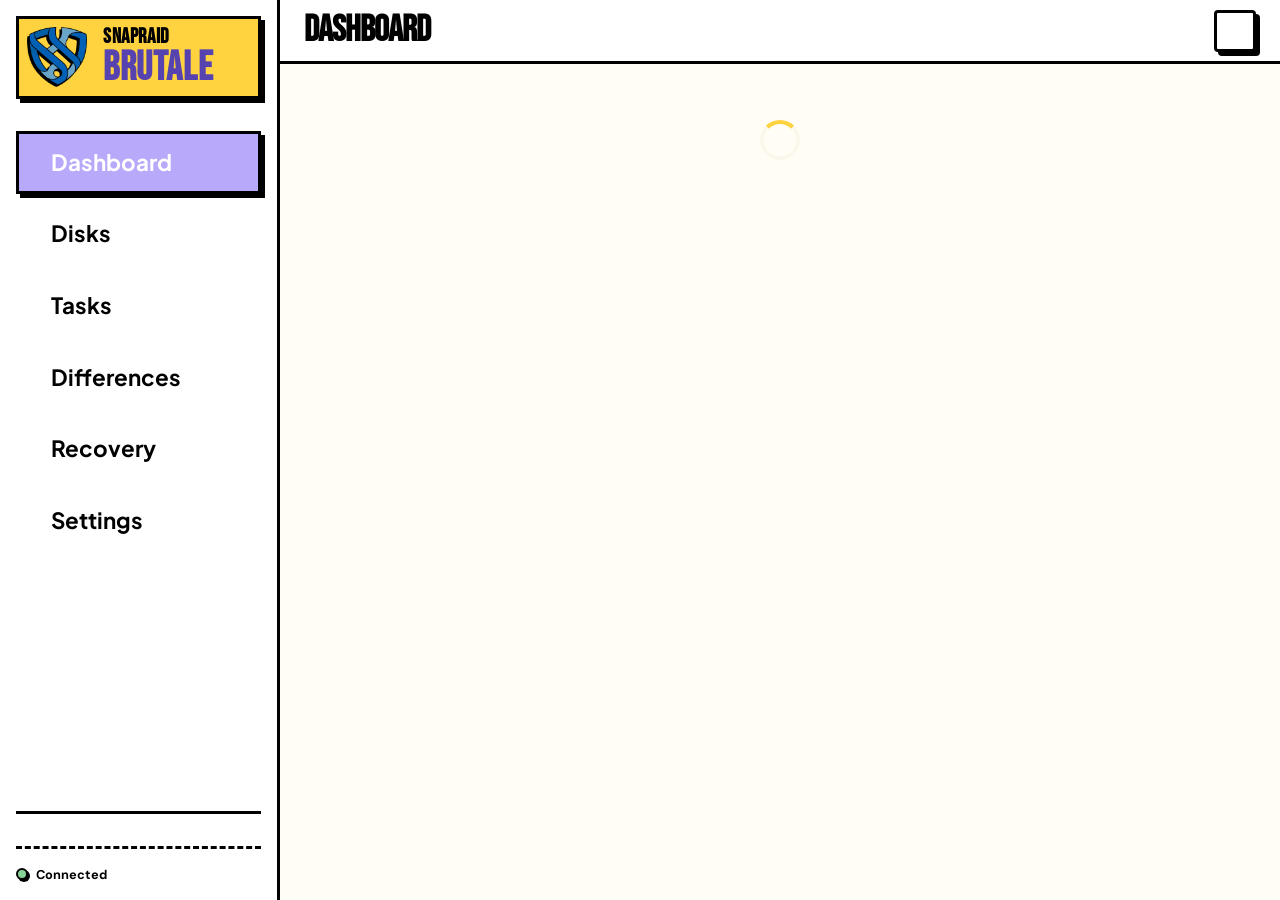
==== brutale/index.html @ d0d74ee8 "Add new Neo-Brutalist WebUI" ====
<!DOCTYPE html>
<html lang="en">

<head>
    <meta charset="UTF-8">
    <meta name="viewport" content="width=device-width, initial-scale=1.0">
    <title>SnapRAID Brutale</title>
    <link rel="stylesheet" href="css/style.css">
    <link rel="apple-touch-icon" sizes="180x180" href="/image/apple-touch-icon.png">
    <link rel="icon" type="image/png" sizes="32x32" href="/image/favicon-32x32.png">
    <link rel="icon" type="image/png" sizes="16x16" href="/image/favicon-16x16.png">
    <link rel="manifest" href="/site.webmanifest">
    <script>
        // Apply theme early to prevent flash
        document.documentElement.dataset.theme = localStorage.getItem('theme') || 'light';
    </script>
</head>

<body>
    <div class="app-container">
        <!-- Sidebar Navigation -->
        <aside class="sidebar" id="sidebar">
            <a class="brand" href="https://www.snapraid.it" target="_blank" rel="noopener noreferrer">
                <!-- <div class="logo-icon" id="icon-logo"></div> -->
                <image class="logo-icon" src="image/android-chrome-192x192.png" with="60" height="60"/>
                <div class="brand-text">
                    <h1><span>SnapRAID</span><br><span class="brand-sub">Brutale</span></h1>
                </div>
            </a>

            <nav class="nav-links">
                <a href="#/" class="nav-item active" data-link>
                    <span class="icon" id="icon-dashboard"></span> Dashboard
                </a>
                <a href="#/disks" class="nav-item" data-link>
                    <span class="icon" id="icon-harddrive"></span> Disks
                </a>
                <a href="#/tasks" class="nav-item" data-link>
                    <span class="icon" id="icon-activity"></span> Tasks
                </a>
                <a href="#/diff" class="nav-item" data-link>
                    <span class="icon" id="icon-check"></span> Differences
                </a>
                <a href="#/recovery" class="nav-item" data-link>
                    <span class="icon" id="icon-shield"></span> Recovery
                </a>
                <a href="#/settings" class="nav-item" data-link>
                    <span class="icon" id="icon-settings"></span> Settings
                </a>
            </nav>

            <div class="sidebar-footer">
                <div id="sidebar-status" class="sidebar-status">
                    <!-- Dynamic Status -->
                </div>
                <div class="connection-status">
                    <span class="pulse-dot"></span>
                    <span id="connection-text">Connected</span>
                </div>
            </div>
        </aside>

        <!-- Main Content Area -->
        <main class="main-content">
            <!-- Mobile Header -->
            <header class="top-bar">
                <div class="flex items-center gap-4">
                    <button id="mobile-menu-btn" class="icon-btn mobile-only">
                        <span class="icon" id="icon-menu"></span>
                    </button>
                    <h1 id="page-title">Dashboard</h1>
                </div>
                <div class="flex items-center gap-2">
                    <div class="header-actions" id="header-actions">
                        <!-- Dynamic Action Buttons injected here -->
                    </div>
                    <button id="theme-toggle" class="btn btn-secondary btn-icon" data-tooltip="Toggle Theme">
                        <span class="icon" id="icon-theme"></span>
                    </button>
                </div>
            </header>
            
            <div id="global-alerts" class="global-alerts"></div>

            <!-- View Container -->
            <div id="view-container" class="view-container">
                <!-- Views are injected here by JS -->
                <div class="loading-spinner"></div>
            </div>
        </main>
    </div>

    <!-- Toast Notification Container -->
    <div id="toast-container"></div>

    <!-- Scripts -->
    <script type="module" src="js/app.js"></script>
</body>

</html>
---- brutale/css/style.css ----
/* SPDX-License-Identifier: GPL-3.0-or-later */
/* Copyright (C) 2026 Andrea Mazzoleni */

/* --- Fonts --- */
@font-face {
    font-family: 'Bebas Neue';
    src: url('fonts/BebasNeue-Regular.woff2') format('woff2');
    font-weight: 400;
    font-style: normal;
    font-display: swap;
}

@font-face {
    font-family: 'Plus Jakarta Sans';
    src: url('fonts/PlusJakartaSans-Bold.woff2') format('woff2');
    font-weight: 700;
    font-style: normal;
    font-display: swap;
}

@font-face {
    font-family: 'DM Sans';
    src: url('fonts/DMSans-Regular.woff2') format('woff2');
    font-weight: 400;
    font-style: normal;
    font-display: swap;
}

@font-face {
    font-family: 'DM Sans';
    src: url('fonts/DMSans-Medium.woff2') format('woff2');
    font-weight: 500;
    font-style: normal;
    font-display: swap;
}

@font-face {
    font-family: 'DM Sans';
    src: url('fonts/DMSans-Bold.woff2') format('woff2');
    font-weight: 700;
    font-style: normal;
    font-display: swap;
}

@font-face {
    font-family: 'JetBrains Mono';
    src: url('fonts/JetBrainsMono-Regular.woff2') format('woff2');
    font-weight: 400;
    font-style: normal;
    font-display: swap;
}

@font-face {
    font-family: 'JetBrains Mono';
    src: url('fonts/JetBrainsMono-Bold.woff2') format('woff2');
    font-weight: 700;
    font-style: normal;
    font-display: swap;
}

/* --- Variables & Theme (Neo-Brutalism Style) --- */
:root {
    /* Bold Neubrutalist Color Palette */
    --c-neo-yellow: #FFD23F;    /* Bold Yellow */
    --c-neo-purple: #B8A9FA;    /* Lavender */
    --c-neo-orange: #FFA552;    /* Orange */
    --c-neo-cyan: #74B9FF;      /* Sky Blue */
    --c-neo-green: #88D498;     /* Soft Green */
    --c-neo-pink: #FF6B6B;      /* Coral Pink */
    --c-black: #000000;         /* Black */
    --c-white: #FFFFFF;         /* White */
    
    /* Theme Colors - Light Mode Default */
    --bg-main: #FFFDF5;         /* Off-White */
    --bg-sub: #FAF7ED;          /* Slightly deeper off-white/cream for layouts/sidebar */
    --bg-card: #FFFFFF;         /* Pure White card backgrounds for high contrast */
    --bg-card-hover: var(--c-neo-yellow);
    --border: var(--c-black);
    --border-subtle: 3px solid var(--c-black);
    
    --text-primary: var(--c-black);
    --text-secondary: #2D2D2D;
    --accent-glow: var(--c-neo-yellow);
    --brand-primary: var(--c-black);
    --brand-secondary: #5643B0;
    --btn-primary: var(--c-neo-yellow);
    --btn-secondary: var(--c-neo-purple);
    --btn-danger: var(--c-neo-pink); /* Use Coral Pink for danger buttons */
    
    --smart-clickable-hover: var(--c-neo-yellow);
    --text-grey: #555555;
    --text-sky: #0277BD; /* More readable shade of Sky Blue for text */
    --text-emerald: #1E824C; /* More readable shade of Soft Green for text */
    --log-window-background: #FFFFFF;
    --log-window-text: var(--c-black);
    --status-next: #3D3D3D;
    --progress-container-background: #FFFFFF;
    --slider-background: var(--c-black);
    --table-row-hover: var(--c-neo-yellow);
    --table-row-alt: rgba(0, 0, 0, 0.03);
    
    /* Hard Shadows */
    --shadow-hard: 4px 4px 0px 0px var(--c-black);
    --shadow-hard-lg: 8px 8px 0px 0px var(--c-black);
    --shadow-hard-hover: 6px 6px 0px 0px var(--c-black);
    --shadow-hard-active: 2px 2px 0px 0px var(--c-black);

    /* Spacing */
    --gap-sm: 0.5rem;
    --gap-md: 1rem;
    --gap-lg: 1.5rem;

    /* Borders */
    --radius-md: 4px;
    --radius-lg: 4px;
}

[data-theme="dark"] {
    --bg-main: #121212;
    --bg-sub: #1A1A1A;
    --bg-card: #1F1F1F;
    --bg-card-hover: var(--c-neo-purple);
    --border: var(--c-white);
    --border-subtle: 3px solid var(--c-white);
    
    --text-primary: var(--c-white);
    --text-secondary: #CCCCCC;
    --accent-glow: var(--c-neo-purple);
    --brand-primary: var(--c-black);
    --brand-secondary: #5643B0;
    --btn-primary: var(--c-neo-yellow);
    --btn-secondary: var(--c-neo-purple);
    --btn-danger: var(--c-neo-orange);
    
    --smart-clickable-hover: var(--c-neo-purple);
    --text-grey: #AAAAAA;
    --text-sky: var(--c-neo-cyan);
    --text-emerald: var(--c-neo-green);
    --log-window-background: #121212;
    --log-window-text: var(--c-white);
    --status-next: #BBBBBB;
    --progress-container-background: #1F1F1F;
    --slider-background: var(--c-white);
    --table-row-hover: var(--c-neo-purple);
    --table-row-alt: rgba(255, 255, 255, 0.03);
    
    /* Hard Shadows */
    --shadow-hard: 4px 4px 0px 0px var(--c-white);
    --shadow-hard-lg: 8px 8px 0px 0px var(--c-white);
    --shadow-hard-hover: 6px 6px 0px 0px var(--c-white);
    --shadow-hard-active: 2px 2px 0px 0px var(--c-white);
}

/* --- Resetp & Base --- */
* {
    box-sizing: border-box;
    margin: 0;
    padding: 0;
}

body {
    font-family: 'DM Sans', -apple-system, BlinkMacSystemFont, "Segoe UI", Roboto, sans-serif;
    background-color: var(--bg-main);
    color: var(--text-primary);
    line-height: 1.5;
    height: 100vh;
    overflow: hidden;
}

h1, h2, h3, h4, h5, h6 {
    font-family: 'Bebas Neue', sans-serif;
    text-transform: uppercase;
    letter-spacing: 0.03em;
    font-weight: 400;
}

.badge, .btn, .nav-item, .version-tag, .smart-clickable {
    font-family: 'Plus Jakarta Sans', sans-serif;
    font-weight: 700;
}

.log-window, .restricted-banner code, .font-mono, code, pre, kbd, samp {
    font-family: 'JetBrains Mono', monospace !important;
}

/* --- Layout --- */
.app-container {
    display: flex;
    height: 100vh;
}

/* Sidebar */
.sidebar {
    width: 280px;
    background-color: var(--bg-card);
    border-right: 3px solid var(--border);
    display: flex;
    flex-direction: column;
    padding: var(--gap-md);
    transition: transform 0.3s ease;
    z-index: 50;
}

.brand {
    display: flex;
    align-items: center;
    gap: var(--gap-md);
    margin-bottom: 2rem;
    padding: 0.5rem;
    text-decoration: none;
    background: var(--btn-primary);
    border: 3px solid var(--border);
    box-shadow: var(--shadow-hard);
    color: var(--text-primary);
}

.brand:hover {
    transform: translate(-2px, -2px);
    box-shadow: var(--shadow-hard-hover);
}

.brand:active {
    transform: translate(2px, 2px);
    box-shadow: var(--shadow-hard-active);
}

.brand:hover .logo-icon {
    transform: rotate(-10deg);
}

.logo-icon {
    width: 60px;
    height: 60px;
    display: flex;
    align-items: center;
    justify-content: center;
    transition: transform 0.2s ease;
}

.brand-text h1 {
    font-size: 1.3rem;
    font-weight: 1000;
    line-height: 1.0;
    color: var(--brand-primary);
}

.brand-sub {
    font-size: 2.5rem;
    font-weight: 1000;
    line-height: 1.0;
    color: var(--brand-secondary);
}

.version-tag {
    font-size: 0.75rem;
    color: var(--text-secondary);
    font-family: 'JetBrains Mono', monospace;
    font-weight: bold;
}

.nav-links {
    display: flex;
    flex-direction: column;
    gap: 0.5rem;
    flex: 1;
}

.nav-item {
    display: flex;
    align-items: center;
    gap: var(--gap-md);
    padding: 0.75rem 1rem;
    color: var(--text-primary);
    text-decoration: none;
    border: 3px solid transparent;
    font-weight: 700;
    font-size: 1.4rem;
    transition: all 0.1s;
}

.nav-item:hover {
    background-color: var(--c-neo-yellow);
    border: 3px solid var(--border);
    box-shadow: var(--shadow-hard);
    color: var(--c-black);
}

.nav-item.active {
    background-color: var(--c-neo-purple);
    border: 3px solid var(--border);
    box-shadow: var(--shadow-hard);
    color: var(--c-white);
}

.nav-item .icon svg {
    width: 20px;
    height: 20px;
    fill: currentColor;
    align-items: center;
    margin-top: 0.4rem;
}

.sidebar-status {
    margin-bottom: var(--gap-md);
    padding-bottom: var(--gap-md);
    border-bottom: 3px dashed var(--border);
}

.status-title {
    font-size: 0.75rem;
    font-weight: 700;
    color: var(--text-secondary);
    text-transform: uppercase;
    margin-bottom: 0.25rem;
    display: flex;
    justify-content: space-between;
}

.status-command {
    color: var(--c-neo-orange);
    font-weight: bold;
}

.status-meta {
    font-size: 0.7rem;
    color: var(--text-secondary);
    margin-top: 0.25rem;
    display: flex;
    justify-content: space-between;
}

.status-icon {
    display: inline-flex;
    align-items: center;
    margin-right: 0.5rem;
    color: var(--text-primary);
}

.status-icon svg {
    width: 14px;
    height: 14px;
    fill: currentColor;
}

.status-separator {
    display: inline-flex;
    align-items: center;
    margin: 0 0.25rem;
    color: var(--border);
}

.status-separator svg {
    width: 12px;
    height: 12px;
    fill: currentColor;
}

.status-next {
    color: var(--status-next);
    font-weight: bold;
}

.icon-spin {
    animation: spin 2s linear infinite;
}

.sidebar-footer {
    padding-top: var(--gap-md);
    border-top: 3px solid var(--border);
}

.connection-status {
    display: flex;
    align-items: center;
    gap: 0.5rem;
    font-size: 0.8rem;
    color: var(--text-primary);
    font-weight: bold;
}

.pulse-dot {
    width: 12px;
    height: 12px;
    background-color: var(--c-neo-green);
    border: 2px solid var(--border);
    border-radius: 50%;
    box-shadow: 2px 2px 0px 0px var(--border);
}

.pulse-dot.disconnected {
    background-color: var(--c-neo-orange);
}

/* Main Content */
.main-content {
    flex: 1;
    display: flex;
    flex-direction: column;
    overflow: hidden;
    position: relative;
}

.top-bar {
    height: 64px;
    padding: 0 var(--gap-lg);
    display: flex;
    align-items: center;
    justify-content: space-between;
    background: var(--bg-card);
    border-bottom: 3px solid var(--border);
    z-index: 40;
}

#page-title {
    font-size: 2.3rem;
    font-weight: 700;
    text-transform: uppercase;
    letter-spacing: -1px;
}

.header-actions {
    display: flex;
    gap: var(--gap-md);
    align-items: center;
}

.view-container {
    padding: var(--gap-lg);
    overflow-y: auto;
    flex: 1;
    padding-bottom: 80px;
}

/* --- Components --- */

/* Cards */
.card {
    background-color: var(--bg-card);
    border: 3px solid var(--border);
    border-radius: var(--radius-lg);
    padding: var(--gap-lg);
    overflow: visible;
    box-shadow: var(--shadow-hard);
    transition: transform 0.1s, box-shadow 0.1s;
}

.card:hover {
    transform: translate(-2px, -2px);
    box-shadow: var(--shadow-hard-hover);
}

.card-border-blue {
    border-left: 10px solid var(--c-neo-cyan) !important;
}

.card-border-purple {
    border-left: 10px solid var(--c-neo-purple) !important;
}

.card-border-grey {
    border-left: 10px solid var(--text-grey) !important;
}

.card-disk {
    max-width: 400px;
}

.card-disk h4 {
    font-size: 1.4rem !important;
}

.card.glow {
    border-color: var(--c-neo-yellow);
    box-shadow: var(--shadow-hard-lg);
}

/* Grid */
.grid-1 {
    display: grid;
    grid-template-columns: repeat(auto-fit, minmax(300px, 1fr));
    gap: var(--gap-lg);
    margin-bottom: var(--gap-lg);
}

.grid-2 {
    display: grid;
    grid-template-columns: repeat(auto-fit, minmax(300px, 1fr));
    gap: var(--gap-lg);
    margin-bottom: var(--gap-lg);
}

.grid-span-2 {
    grid-column: span 2;
}

.grid-3 {
    display: grid;
    grid-template-columns: repeat(auto-fit, minmax(250px, 1fr));
    gap: var(--gap-lg);
    margin-bottom: var(--gap-lg);
}

.grid-4 {
    display: grid;
    grid-template-columns: repeat(auto-fit, minmax(200px, 1fr));
    gap: var(--gap-lg);
    margin-bottom: var(--gap-lg);
}

.grid-fill-2 {
    display: grid;
    grid-template-columns: repeat(auto-fill, minmax(300px, 400px));
    gap: var(--gap-lg);
}

.grid-fill-3 {
    display: grid;
    grid-template-columns: repeat(auto-fill, minmax(250px, 300px));
    gap: var(--gap-lg);
}

.grid-fill-4 {
    display: grid;
    grid-template-columns: repeat(auto-fill, minmax(200px, 250px));
    gap: var(--gap-lg);
}

/* Buttons */
.btn {
    padding: 0.6rem 1.2rem;
    border-radius: var(--radius-md);
    border: 3px solid var(--border);
    font-weight: 700;
    cursor: pointer;
    transition: transform 0.1s, box-shadow 0.1s;
    font-size: 0.9rem;
    position: relative;
    box-shadow: var(--shadow-hard);
    text-transform: uppercase;
    letter-spacing: 0.5px;
}

.btn:hover {
    transform: translate(-2px, -2px);
    box-shadow: var(--shadow-hard-hover);
    filter: none;
}

.btn:active {
    transform: translate(2px, 2px);
    box-shadow: var(--shadow-hard-active);
    filter: none;
}

.btn-primary {
    background-color: var(--btn-primary);
    color: var(--c-black);
}

.btn-secondary {
    background-color: var(--bg-card);
    color: var(--text-primary);
}

.btn-danger {
    background-color: var(--btn-danger);
    color: var(--c-white);
}

.btn-amber {
    background-color: var(--c-neo-yellow);
    color: var(--c-black);
}

.btn-disabled {
    background-color: var(--bg-sub);
    color: var(--text-grey);
    cursor: not-allowed;
    opacity: 0.6;
    pointer-events: none;
    border: 3px solid var(--border);
    box-shadow: none;
    transform: none !important;
}

.btn-icon {
    display: inline-flex;
    align-items: center;
    justify-content: center;
    padding: 0.5rem;
    width: 42px;
    height: 42px;
}

.btn-icon svg {
    width: 22px;
    height: 22px;
    fill: currentColor;
}

.btn-sm {
    padding: 0.35rem 0.85rem;
    font-size: 0.8rem;
    border-width: 2px;
}

.btn-xs {
    padding: 0.2rem 0.5rem;
    font-size: 0.7rem;
    border-width: 2px;
}

.icon-btn {
    background: none;
    border: 3px solid transparent;
    color: var(--text-primary);
    cursor: pointer;
    display: inline-flex;
    align-items: center;
    justify-content: center;
    padding: 4px;
}

.icon-btn:hover {
    border-color: var(--border);
    background: var(--c-neo-yellow);
    box-shadow: 2px 2px 0px var(--border);
}

.icon-btn svg {
    width: 24px;
    height: 24px;
    fill: currentColor;
}

/* Floating JavaScript Tooltip */
.tooltip-floating {
    position: fixed;
    background-color: var(--c-neo-yellow);
    color: var(--c-black);
    padding: 0.6rem 0.9rem;
    border: 3px solid var(--border);
    border-radius: var(--radius-md);
    font-size: 0.85rem;
    font-weight: 700;
    line-height: 1.4;
    max-width: 350px;
    z-index: 1000;
    box-shadow: var(--shadow-hard);
    pointer-events: none;
    opacity: 0;
    transition: opacity 0.15s ease;
}

.tooltip-floating.active {
    opacity: 1;
}

/* Badges */
.badge {
    display: inline-flex;
    padding: 0.35rem 0.65rem;
    border: 2px solid var(--border);
    border-radius: 4px;
    font-size: 0.75rem;
    font-weight: 700;
    text-transform: uppercase;
    text-align: center;
    justify-content: center;
    line-height: 1.2;
    box-shadow: 2px 2px 0px var(--border);
}

a.badge {
    text-decoration: none;
    transition: transform 0.1s, box-shadow 0.1s;
}

a.badge:hover {
    transform: translate(-1px, -1px);
    box-shadow: 3px 3px 0px var(--border);
    filter: none;
}

.badge-green {
    background: var(--c-neo-green);
    color: var(--c-black);
}

.badge-red {
    background: var(--c-neo-pink);
    color: var(--c-white);
}

.badge-yellow {
    background: var(--c-neo-orange);
    color: var(--c-white);
}

.badge-blue {
    background: var(--c-neo-cyan);
    color: var(--c-black);
}

.badge-purple {
    background: var(--c-neo-purple);
    color: var(--c-white);
}

.badge-grey {
    background: var(--bg-sub);
    color: var(--text-primary);
}

.badge-active-cyan {
    background: var(--c-neo-cyan);
    color: var(--c-black);
    animation: pulse-soft 2s infinite;
}

.badge-active-yellow {
    background: var(--c-neo-yellow);
    color: var(--c-black);
    animation: pulse-soft 2s infinite;
}

.badge-active-red {
    background: var(--c-neo-pink);
    color: var(--c-white);
    animation: pulse-soft 2s infinite;
}

@keyframes pulse-soft {
    0%, 100% {
        opacity: 1;
        transform: scale(1);
    }
    50% {
        opacity: 0.85;
        transform: scale(0.95);
    }
}

/* Progress Bar */
.progress-container {
    height: 16px;
    background-color: var(--progress-container-background);
    border: 3px solid var(--border);
    border-radius: var(--radius-md);
    overflow: hidden;
    margin: 0.5rem 0;
    box-shadow: 2px 2px 0px var(--border);
}

.progress-container.system-progress {
    height: 10px;
    margin: 0;
}

.progress-bar {
    height: 100%;
    background: var(--c-neo-cyan);
    border-right: 2px solid var(--border);
    transition: width 0.3s ease;
}

/* Logs */
.log-window {
    background-color: var(--log-window-background);
    border: 3px solid var(--border);
    border-radius: var(--radius-md);
    padding: 1rem;
    font-family: monospace;
    font-size: 0.85rem;
    height: 250px;
    overflow-y: auto;
    color: var(--log-window-text);
    box-shadow: var(--shadow-hard);
}

.log-line {
    margin-bottom: 4px;
    font-weight: 500;
}

.log-error {
    color: var(--c-neo-orange);
    font-weight: 700;
}

/* Forms */
.form-group {
    margin-bottom: 1.2rem;
}

.form-group label {
    display: block;
    margin-bottom: 0.3rem;
    font-size: 0.95rem;
    color: var(--text-primary);
    font-weight: 700;
    text-transform: uppercase;
}

.form-control {
    width: 100%;
    padding: 0.75rem;
    background-color: var(--bg-card);
    border: 3px solid var(--border);
    border-radius: var(--radius-md);
    color: var(--text-primary);
    font-family: inherit;
    font-weight: 500;
    box-shadow: 2px 2px 0px var(--border);
    transition: transform 0.1s, box-shadow 0.1s;
}

.form-control:focus {
    outline: none;
    transform: translate(-1px, -1px);
    box-shadow: 3px 3px 0px var(--border);
    background-color: var(--bg-sub);
}

.form-row {
    display: flex;
    gap: 1rem;
}

.form-row>* {
    flex: 1;
}

.form-group.disabled-control {
    opacity: 0.4;
    cursor: not-allowed;
}

.form-group.disabled-control input,
.form-group.disabled-control select {
    cursor: not-allowed;
    box-shadow: none;
}

.restricted-banner {
    grid-column: span 2;
    background: var(--c-neo-cyan);
    border: 3px solid var(--border);
    border-radius: var(--radius-lg);
    padding: var(--gap-lg);
    margin-bottom: var(--gap-lg);
    color: var(--c-black);
    box-shadow: var(--shadow-hard);
}

.restricted-banner-title {
    font-weight: 700;
    font-size: 1.1rem;
    color: var(--c-black);
    margin-bottom: 0.5rem;
    display: flex;
    align-items: center;
    gap: 0.5rem;
    text-transform: uppercase;
}

.restricted-banner code {
    font-family: monospace;
    font-size: 0.9em;
    color: var(--c-black);
    background: rgba(255, 255, 255, 0.65);
    border: 2px solid var(--border);
    padding: 0.1rem 0.3rem;
    border-radius: 4px;
}

.global-alerts {
    padding: var(--gap-lg) var(--gap-lg) 0 var(--gap-lg);
}

.global-alerts:empty {
    display: none;
}

.health-banner {
    border: 3px solid var(--border);
    border-radius: var(--radius-lg);
    padding: var(--gap-lg);
    margin-bottom: var(--gap-sm);
    color: var(--c-black);
    box-shadow: var(--shadow-hard);
    font-weight: 500;
}

.health-banner.pending {
    background: var(--c-neo-cyan);
}

.health-banner.prefail {
    background: var(--c-neo-yellow);
}

.health-banner.failing {
    background: var(--c-neo-orange);
    color: var(--c-white);
}

.health-banner.failing .health-banner-reason,
.health-banner.failing .health-banner-title {
    color: var(--c-white);
}

.health-banner.corrupt {
    background: var(--c-neo-purple);
    color: var(--c-white);
}

.health-banner.corrupt .health-banner-reason,
.health-banner.corrupt .health-banner-title {
    color: var(--c-white);
}

.health-banner-title {
    font-weight: 800;
    font-size: 1.1rem;
    color: var(--c-black);
    margin-bottom: 0.5rem;
    display: flex;
    align-items: center;
    gap: 0.5rem;
    text-transform: uppercase;
}

.health-banner-reason {
    font-weight: 700;
    color: var(--c-black);
    margin-top: 0.25rem;
}

/* Table */
.data-table {
    width: 100%;
    border-collapse: collapse;
    background: var(--bg-card);
    border: 3px solid var(--border);
    box-shadow: var(--shadow-hard);
}

.data-table th {
    text-align: left;
    padding: 1rem;
    border-bottom: 3px solid var(--border);
    color: var(--text-primary);
    font-size: 0.9rem;
    font-weight: 800;
    text-transform: uppercase;
    background: var(--bg-sub);
}

.data-table td {
    padding: 1rem;
    border-bottom: 2px solid var(--border);
    font-size: 0.9rem;
    font-weight: 500;
}

.data-table.dense th,
.data-table.dense td {
    padding: 0.6rem 0.85rem;
}

.data-table.dense th,
.data-table.v-dense th {
    font-size: 0.8rem;
    background-color: var(--bg-sub);
}

.data-table.v-dense th,
.data-table.v-dense td {
    padding: 0.3rem 0.6rem;
    font-size: 0.8rem;
}

.data-table.dense td,
.data-table.v-dense td {
    vertical-align: middle;
}

.data-table.dense tr:nth-child(even),
.data-table.v-dense tr:nth-child(even) {
    background-color: var(--table-row-alt);
}

.history-table tr:nth-child(4n+3),
.history-table tr:nth-child(4n+4) {
    background-color: var(--table-row-alt);
}

.task-history-log {
    background-color: var(--bg-sub);
    margin: 0.5rem;
    padding: 0.5rem;
    border: 2px solid var(--border);
}

.data-table tr:hover {
    background-color: var(--table-row-hover) !important;
    color: var(--c-black) !important;
}

.data-table tr:hover td {
    color: var(--c-black) !important;
}

.data-table.dense .badge {
    padding: 0.2rem 0.5rem;
    font-size: 0.7rem;
}

.modal-body h4 {
    margin-top: 0.75rem;
    margin-bottom: 0.35rem;
    text-transform: uppercase;
}

.modal-body .data-table.v-dense th:first-child,
.modal-body .data-table.v-dense td:first-child {
    width: 250px;
    max-width: 250px;
}

@media (max-width: 480px) {
    .modal-body .data-table.v-dense th:first-child,
    .modal-body .data-table.v-dense td:first-child {
        width: 120px;
    }
}

.overflow-x-auto {
    overflow-x: auto;
}

/* Temperature / Sparklines */
.flex-1 {
    flex: 1;
}

.flex-shrink-0 {
    flex-shrink: 0;
}

.whitespace-nowrap {
    white-space: nowrap;
}

.h-full {
    height: 100%;
}

.min-w-0 {
    min-width: 0;
}

.temp-sparkline {
    display: block;
}

.temp-sparkline-row {
    height: 55px;
}

.temp-sparkline-container {
    border: 3px solid var(--border);
    border-radius: var(--radius-md);
    background: var(--bg-sub);
    width: 100%;
    box-shadow: 2px 2px 0px var(--border);
}

.scrub-history-container {
    border: 3px solid var(--border);
    border-radius: var(--radius-md);
    background: var(--bg-sub);
    height: 150px;
    width: 100%;
    box-shadow: var(--shadow-hard);
}

/* Property List */
.property-list {
    display: flex;
    flex-direction: column;
    gap: 0.75rem;
    border-top: 3px solid var(--border);
    border-bottom: 3px solid var(--border);
    padding: 1.25rem 0;
    margin: 1.5rem 0;
}

.property-row {
    display: flex;
    align-items: center;
    gap: 1rem;
}

.property-label {
    color: var(--text-secondary);
    font-size: 0.8rem;
    font-weight: 800;
    text-transform: uppercase;
    width: 100px;
    flex-shrink: 0;
}

.property-value {
    font-size: 1.15rem;
    font-weight: 700;
    word-break: break-all;
    flex: 1;
    min-width: 0;
}

.w-50 { width: 50px; }
.w-60 { width: 60px; }
.w-80 { width: 80px; }
.w-100 { width: 100px; }
.p-0 { padding: 0 !important; }

/* Utility Typography */
.text-xs { font-size: 0.75rem; }
.text-sm { font-size: 0.875rem; }
.text-lg { font-size: 1.125rem; }
.text-xl { font-size: 1.25rem; }
.text-2xl { font-size: 1.5rem; }
.font-bold { font-weight: 700; }
.font-mono { font-family: monospace; font-weight: bold; }

.whitespace-pre-wrap {
    white-space: pre-wrap;
}

.text-sky { color: var(--text-sky); }
.text-emerald { color: var(--text-emerald); }
.text-purple { color: var(--c-neo-purple); }
.text-grey { color: var(--text-grey); }
.text-red { color: var(--c-neo-pink); }
.text-yellow { color: var(--c-neo-orange); }
.text-amber { color: var(--c-neo-orange); }
.text-muted { color: var(--text-secondary); }

.flex { display: flex; }
.flex-wrap { flex-wrap: wrap; }
.items-center { align-items: center; }
.justify-between { justify-content: space-between; }
.gap-2 { gap: 0.5rem; }
.gap-4 { gap: 1rem; }
.gap-8 { gap: 2rem; }

.mt-1 { margin-top: 0.25rem; }
.mt-2 { margin-top: 0.5rem; }
.mt-3 { margin-top: 0.75rem; }
.mt-4 { margin-top: 1.0rem; }
.mt-6 { margin-top: 1.5rem; }
.mr-1 { margin-right: 0.25rem; }
.ml-2 { margin-left: 0.5rem; }
.mb-1 { margin-bottom: 0.25rem; }
.mb-2 { margin-bottom: 0.5rem; }
.mb-3 { margin-bottom: 0.75rem; }
.mb-4 { margin-bottom: 1rem; }
.mb-6 { margin-bottom: 1.5rem; }
.mb-8 { margin-bottom: 2rem; }
.mb-12 { margin-bottom: 3rem; }

/* Mobile Responsive */
@media (max-width: 768px) {
    .sidebar {
        position: fixed;
        height: 100%;
        transform: translateX(-100%);
        width: 80%;
        border-right: 3px solid var(--border);
        box-shadow: var(--shadow-hard-lg);
    }

    .sidebar.open {
        transform: translateX(0);
    }

    .mobile-only {
        display: block;
    }
}

@media (min-width: 769px) {
    .mobile-only {
        display: none;
    }
}

.hidden {
    display: none !important;
}

.truncate {
    overflow: hidden;
    text-overflow: ellipsis;
    white-space: nowrap;
}

/* Loading */
.loading-spinner {
    border: 4px solid var(--bg-sub);
    border-top: 4px solid var(--c-neo-yellow);
    border-radius: 50%;
    width: 40px;
    height: 40px;
    animation: spin 1s linear infinite;
    margin: 2rem auto;
}

@keyframes spin {
    0% { transform: rotate(0deg); }
    100% { transform: rotate(360deg); }
}

/* Toast */
#toast-container {
    position: fixed;
    bottom: 20px;
    right: 20px;
    z-index: 100;
    display: flex;
    flex-direction: column;
    gap: 10px;
}

.toast {
    border: 3px solid var(--border);
    padding: 1rem;
    border-radius: var(--radius-md);
    box-shadow: var(--shadow-hard);
    animation: slideIn 0.3s;
    font-weight: bold;
}

.toast svg {
    width: 20px;
    height: 20px;
    fill: currentColor;
    flex-shrink: 0;
}

.toast svg[stroke] {
    fill: none;
    stroke: currentColor;
}

.toast-icon {
    width: 20px;
    height: 20px;
    flex-shrink: 0;
    display: flex;
    align-items: center;
    justify-content: center;
}

.toast-error {
    border-color: var(--border);
    background: var(--c-neo-pink) !important;
    color: var(--c-white);
}

.toast-warning {
    border-color: var(--border);
    background: var(--c-neo-orange) !important;
    color: var(--c-white);
}

.toast-success {
    border-color: var(--border);
    background: var(--c-neo-green) !important;
    color: var(--c-black);
}

.toast-info {
    border-color: var(--border);
    background: var(--c-neo-cyan) !important;
    color: var(--c-black);
}

@keyframes slideIn {
    from { transform: translateX(100%); }
    to { transform: translateX(0); }
}

/* Modal */
.modal-overlay {
    position: fixed;
    top: 0;
    left: 0;
    width: 100%;
    height: 100%;
    background-color: rgba(0, 0, 0, 0.6);
    backdrop-filter: blur(4px);
    display: flex;
    align-items: center;
    justify-content: center;
    z-index: 1000;
    opacity: 0;
    pointer-events: none;
    transition: opacity 0.2s ease;
}

.modal-overlay.active {
    opacity: 1;
    pointer-events: auto;
}

.modal-container {
    background-color: var(--bg-card);
    border: 3px solid var(--border);
    border-radius: var(--radius-lg);
    width: 90%;
    max-width: 450px;
    max-height: 90vh;
    display: flex;
    flex-direction: column;
    padding: var(--gap-lg);
    box-shadow: var(--shadow-hard-lg);
    transform: translateY(20px);
    transition: transform 0.2s ease;
}

.modal-overlay.active .modal-container {
    transform: translateY(0);
}

.modal-title {
    font-size: 1.4rem;
    font-weight: 800;
    color: var(--text-primary);
    margin-bottom: var(--gap-md);
    text-transform: uppercase;
    border-bottom: 2px solid var(--border);
    padding-bottom: 0.5rem;
}

.modal-body {
    font-size: 0.95rem;
    color: var(--text-primary);
    margin-bottom: var(--gap-lg);
    line-height: 1.6;
    overflow-y: auto;
    flex: 1;
}

.modal-actions {
    display: flex;
    justify-content: flex-end;
    gap: var(--gap-md);
}

@media (max-width: 480px) {
    #page-title {
        max-width: 100px;
    }

    .modal-actions {
        flex-direction: column;
    }

    .modal-actions .btn {
        width: 100%;
    }
}

.smart-clickable {
    cursor: pointer;
    display: inline-block;
    transition: transform 0.1s, box-shadow 0.1s, background-color 0.1s;
    border: 2px solid var(--border);
    padding: 0.2rem 0.5rem;
    background-color: var(--btn-primary);
    border-radius: var(--radius-md);
    box-shadow: var(--shadow-hard);
    color: var(--c-black) !important;
}

.smart-clickable * {
    color: var(--c-black) !important;
}

.smart-clickable .badge {
    background: none !important;
    border: none !important;
    box-shadow: none !important;
    padding: 0 !important;
    font-size: inherit !important;
    line-height: inherit !important;
    display: inline !important;
}

.smart-clickable:hover {
    transform: translate(-2px, -2px);
    box-shadow: var(--shadow-hard-hover);
    background-color: var(--btn-primary);
}

.smart-clickable:active {
    transform: translate(2px, 2px);
    box-shadow: var(--shadow-hard-active);
}

.modal-container.large {
    max-width: 850px;
}

/* Toggle Switch (Brutalized) */
.switch {
    position: relative;
    display: inline-block;
    width: 44px;
    height: 26px;
    flex-shrink: 0;
}

.switch input {
    opacity: 0;
    width: 0;
    height: 0;
}

.slider {
    position: absolute;
    cursor: pointer;
    top: 0;
    left: 0;
    right: 0;
    bottom: 0;
    background-color: var(--bg-card);
    border: 3px solid var(--border);
    transition: .2s;
    border-radius: var(--radius-md);
    box-shadow: 2px 2px 0px var(--border);
}

.slider:before {
    position: absolute;
    content: "";
    height: 14px;
    width: 14px;
    left: 3px;
    bottom: 3px;
    background-color: var(--border);
    transition: .2s;
    border-radius: 2px;
}

input:checked+.slider {
    background-color: var(--c-neo-green);
}

input:focus+.slider {
    border-color: var(--border);
}

input:checked+.slider:before {
    transform: translateX(18px);
    background-color: var(--c-black);
}

/* Disabled Switch */
.disabled-control .slider {
    opacity: 0.5;
    cursor: not-allowed;
}

/* Small Switch Variant */
.switch-sm {
    width: 38px;
    height: 22px;
}

.switch-sm .slider:before {
    height: 10px;
    width: 10px;
    left: 3px;
    bottom: 3px;
}

.switch-sm input:checked+.slider:before {
    transform: translateX(16px);
}

.border-red {
    border-color: var(--c-neo-pink) !important;
}

.text-right {
    text-align: right !important;
}

h2 {
    font-weight: 800;
    margin-bottom: 0.75rem;
    font-size: 1.6rem;
    text-transform: uppercase;
    letter-spacing: -0.5px;
}

h3 {
    color: var(--text-primary);
    font-weight: 800;
    margin-bottom: 1rem;
    font-size: 1.6rem;
    text-transform: uppercase;
}
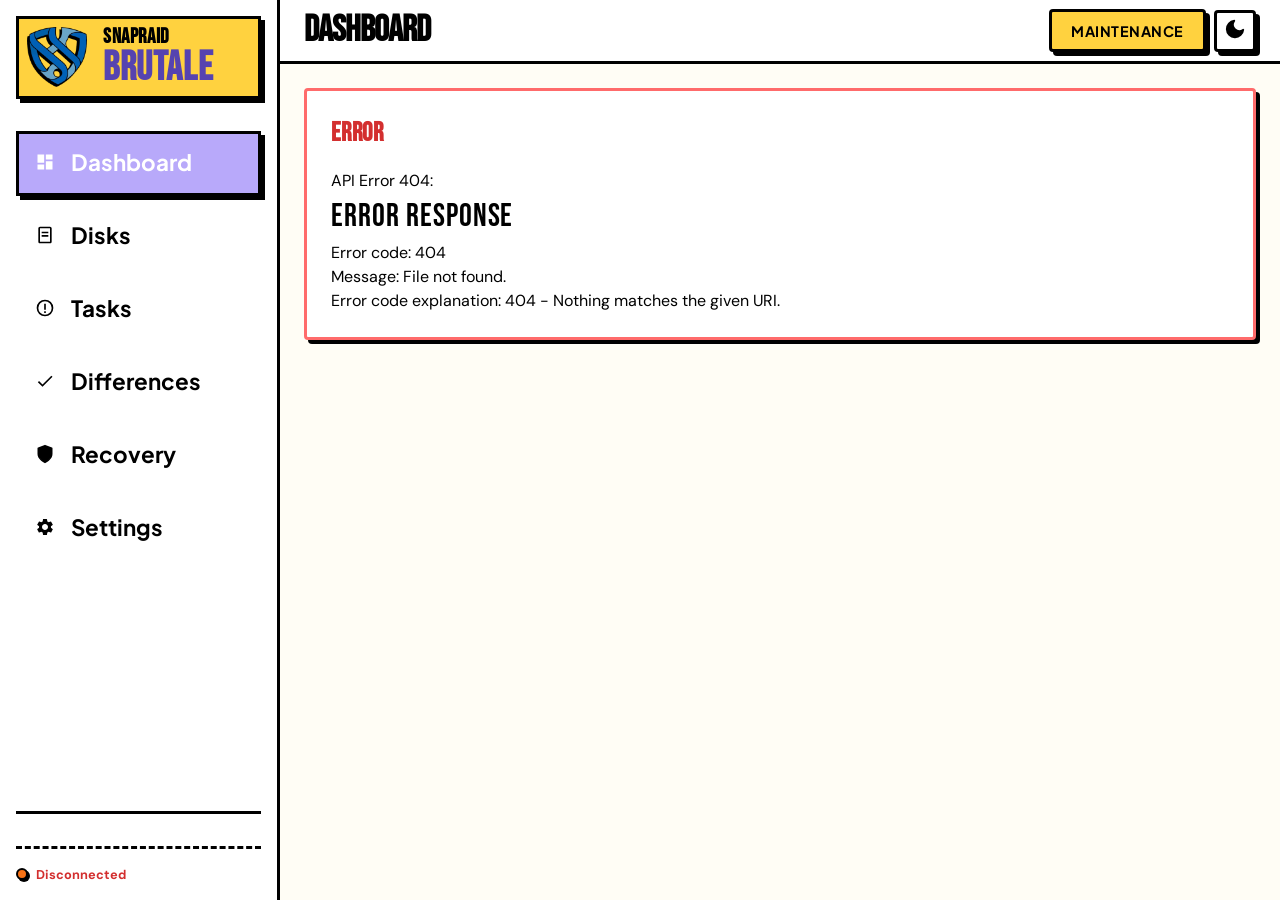
==== commit 298cf891: "Initialize theme before CSS without inline JavaScript" ====
--- a/brutale/index.html
+++ b/brutale/index.html
@@ -5,15 +5,12 @@
     <meta charset="UTF-8">
     <meta name="viewport" content="width=device-width, initial-scale=1.0">
     <title>SnapRAID Brutale</title>
+    <script src="js/init.js"></script>
     <link rel="stylesheet" href="css/style.css">
     <link rel="apple-touch-icon" sizes="180x180" href="/image/apple-touch-icon.png">
     <link rel="icon" type="image/png" sizes="32x32" href="/image/favicon-32x32.png">
     <link rel="icon" type="image/png" sizes="16x16" href="/image/favicon-16x16.png">
     <link rel="manifest" href="/site.webmanifest">
-    <script>
-        // Apply theme early to prevent flash
-        document.documentElement.dataset.theme = localStorage.getItem('theme') || 'light';
-    </script>
 </head>
 
 <body>
--- a/brutale/css/style.css
+++ b/brutale/css/style.css
@@ -63,7 +63,8 @@
     /* Bold Neubrutalist Color Palette */
     --c-neo-yellow: #FFD23F;    /* Bold Yellow */
     --c-neo-purple: #B8A9FA;    /* Lavender */
-    --c-neo-orange: #FFA552;    /* Orange */
+    --c-neo-amber: #FFA552;     /* Amber */
+    --c-neo-orange: #F97316;    /* Orange */
     --c-neo-cyan: #74B9FF;      /* Sky Blue */
     --c-neo-green: #88D498;     /* Soft Green */
     --c-neo-pink: #FF6B6B;      /* Coral Pink */
@@ -91,6 +92,7 @@
     --text-grey: #555555;
     --text-sky: #0277BD; /* More readable shade of Sky Blue for text */
     --text-emerald: #1E824C; /* More readable shade of Soft Green for text */
+    --text-red: #D32F2F; /* Darker red for text in light theme */
     --log-window-background: #FFFFFF;
     --log-window-text: var(--c-black);
     --status-next: #3D3D3D;
@@ -136,6 +138,7 @@
     --text-grey: #AAAAAA;
     --text-sky: var(--c-neo-cyan);
     --text-emerald: var(--c-neo-green);
+    --text-red: var(--c-neo-pink);
     --log-window-background: #121212;
     --log-window-text: var(--c-white);
     --status-next: #BBBBBB;
@@ -225,7 +228,13 @@
 }
 
 .brand:hover .logo-icon {
-    transform: rotate(-10deg);
+    animation: logo-jiggle 0.3s infinite;
+}
+
+@keyframes logo-jiggle {
+    0%, 100% { transform: rotate(0deg); }
+    25% { transform: rotate(-6deg); }
+    75% { transform: rotate(6deg); }
 }
 
 .logo-icon {
@@ -442,11 +451,6 @@
     overflow: visible;
     box-shadow: var(--shadow-hard);
     transition: transform 0.1s, box-shadow 0.1s;
-}
-
-.card:hover {
-    transform: translate(-2px, -2px);
-    box-shadow: var(--shadow-hard-hover);
 }
 
 .card-border-blue {
@@ -693,6 +697,11 @@
 }
 
 .badge-yellow {
+    background: var(--c-neo-amber);
+    color: var(--c-white);
+}
+
+.badge-orange {
     background: var(--c-neo-orange);
     color: var(--c-white);
 }
@@ -714,31 +723,50 @@
 
 .badge-active-cyan {
     background: var(--c-neo-cyan);
-    color: var(--c-black);
-    animation: pulse-soft 2s infinite;
+    color: var(--c-white);
+    animation: neo-jiggle-cyan 0.8s infinite;
 }
 
 .badge-active-yellow {
-    background: var(--c-neo-yellow);
-    color: var(--c-black);
-    animation: pulse-soft 2s infinite;
+    background: var(--c-neo-amber);
+    color: var(--c-white);
+    animation: neo-jiggle-yellow 0.6s infinite;
+}
+
+.badge-active-orange {
+    background: var(--c-neo-orange);
+    color: var(--c-white);
+    animation: neo-jiggle-orange 0.4s infinite;
 }
 
 .badge-active-red {
     background: var(--c-neo-pink);
     color: var(--c-white);
-    animation: pulse-soft 2s infinite;
-}
-
-@keyframes pulse-soft {
-    0%, 100% {
-        opacity: 1;
-        transform: scale(1);
-    }
-    50% {
-        opacity: 0.85;
-        transform: scale(0.95);
-    }
+    animation: neo-jiggle-red 0.2s infinite;
+}
+
+@keyframes neo-jiggle-cyan {
+    0%, 100% { transform: rotate(0deg); }
+    25% { transform: rotate(-1deg) translate(-0.5px, 0); }
+    75% { transform: rotate(1deg) translate(0.5px, 0); }
+}
+
+@keyframes neo-jiggle-yellow {
+    0%, 100% { transform: rotate(0deg); }
+    25% { transform: rotate(-2.5deg) translate(-0.5px, 0); }
+    75% { transform: rotate(2.5deg) translate(0.5px, 0); }
+}
+
+@keyframes neo-jiggle-orange {
+    0%, 100% { transform: rotate(0deg); }
+    25% { transform: rotate(-4.5deg) translate(-1px, 0); }
+    75% { transform: rotate(4.5deg) translate(1px, 0); }
+}
+
+@keyframes neo-jiggle-red {
+    0%, 100% { transform: rotate(0deg); }
+    25% { transform: rotate(-7deg) translate(-1.5px, 0); }
+    75% { transform: rotate(7deg) translate(1.5px, 0); }
 }
 
 /* Progress Bar */
@@ -1143,9 +1171,10 @@
 .text-emerald { color: var(--text-emerald); }
 .text-purple { color: var(--c-neo-purple); }
 .text-grey { color: var(--text-grey); }
-.text-red { color: var(--c-neo-pink); }
-.text-yellow { color: var(--c-neo-orange); }
-.text-amber { color: var(--c-neo-orange); }
+.text-red { color: var(--text-red); }
+.text-yellow { color: var(--c-neo-amber); }
+.text-orange { color: var(--c-neo-orange); }
+.text-amber { color: var(--c-neo-amber); }
 .text-muted { color: var(--text-secondary); }
 
 .flex { display: flex; }
@@ -1390,7 +1419,8 @@
     color: var(--c-black) !important;
 }
 
-.smart-clickable .badge {
+.smart-clickable .badge,
+.smart-clickable .smart-status {
     background: none !important;
     border: none !important;
     box-shadow: none !important;
@@ -1398,7 +1428,58 @@
     font-size: inherit !important;
     line-height: inherit !important;
     display: inline !important;
-}
+    font-weight: 700;
+}
+
+.smart-clickable .smart-status[data-status="failing"] {
+    color: var(--c-neo-pink) !important;
+    display: inline-flex !important;
+    align-items: center;
+}
+
+.smart-clickable .smart-status[data-status="failing"]::before {
+    content: '';
+    display: inline-block;
+    width: 8px;
+    height: 8px;
+    border-radius: 50%;
+    background: var(--c-neo-pink);
+    margin-right: 6px;
+    border: 1px solid var(--border);
+    animation: status-dot-pulse 0.5s infinite ease-in-out;
+    flex-shrink: 0;
+}
+
+.smart-clickable .smart-status[data-status="prefail"] {
+    color: var(--c-neo-orange) !important;
+    display: inline-flex !important;
+    align-items: center;
+}
+
+.smart-clickable .smart-status[data-status="prefail"]::before {
+    content: '';
+    display: inline-block;
+    width: 8px;
+    height: 8px;
+    border-radius: 50%;
+    background: var(--c-neo-orange);
+    margin-right: 6px;
+    border: 1px solid var(--border);
+    animation: status-dot-pulse 0.5s infinite ease-in-out;
+    flex-shrink: 0;
+}
+
+@keyframes status-dot-pulse {
+    0%, 100% {
+        transform: scale(0.85);
+        opacity: 0.75;
+    }
+    50% {
+        transform: scale(1.15);
+        opacity: 1;
+    }
+}
+
 
 .smart-clickable:hover {
     transform: translate(-2px, -2px);
